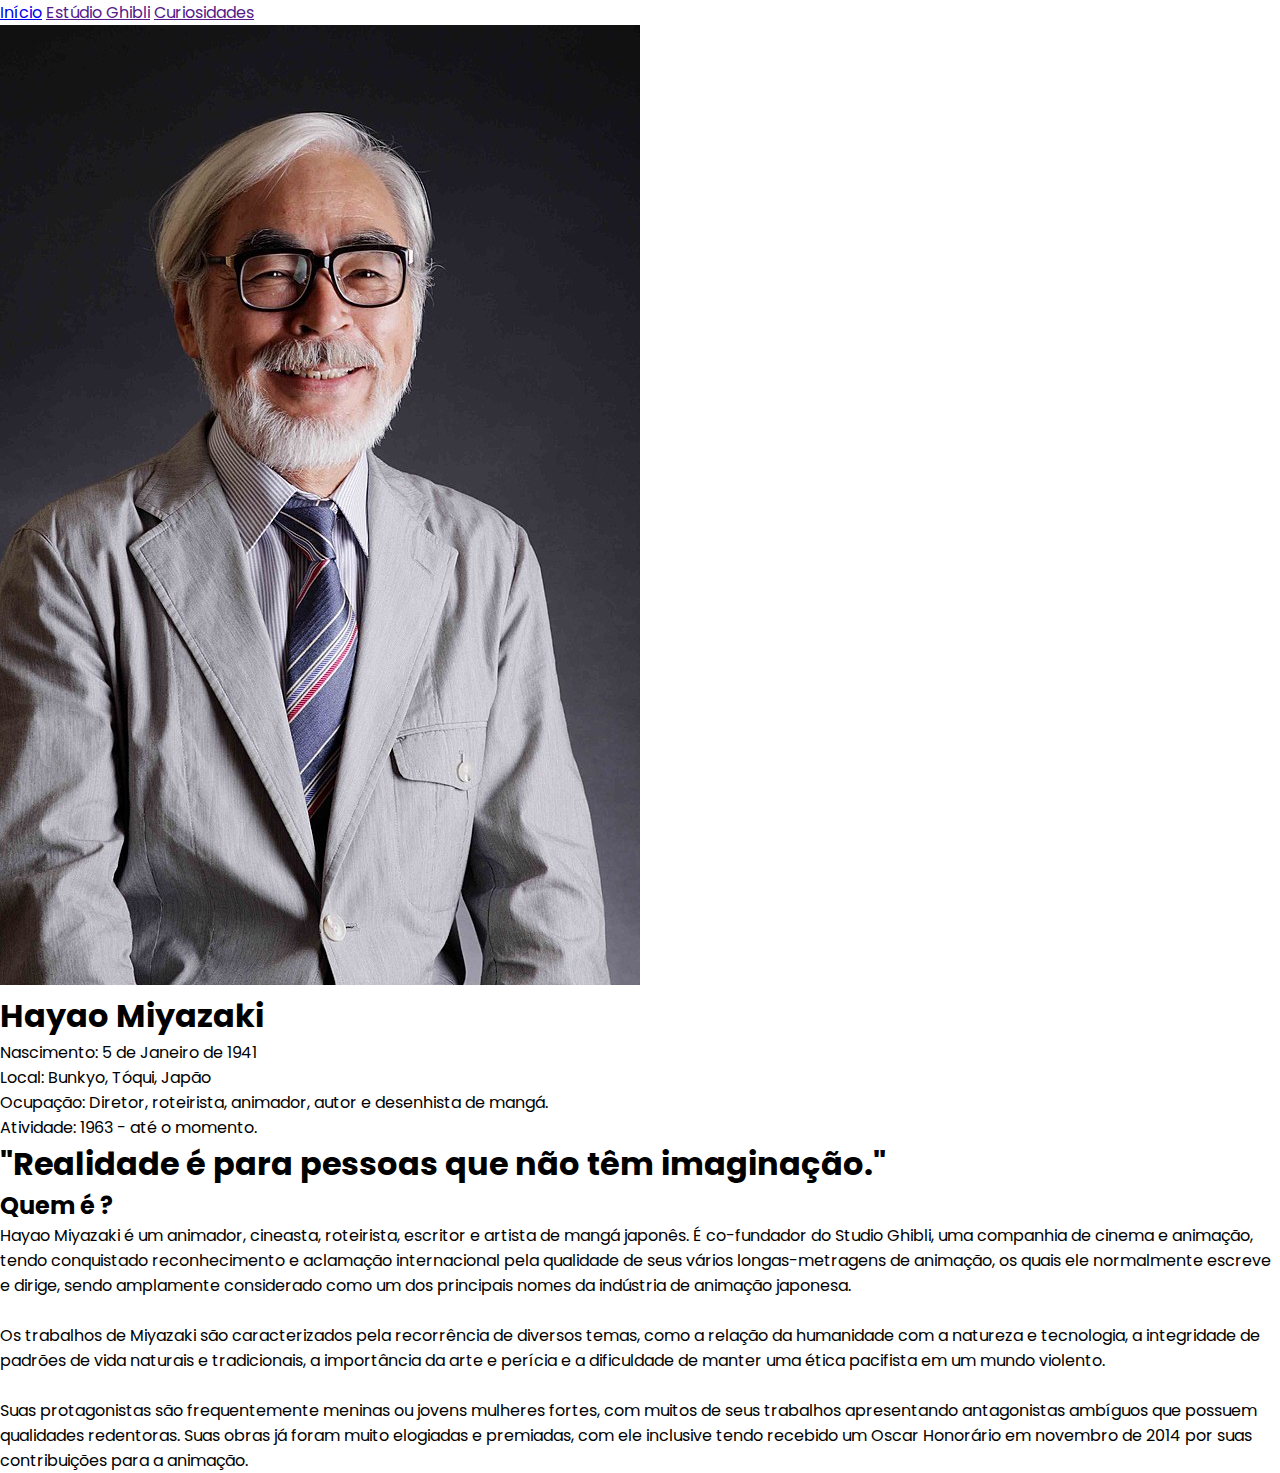
==== index-2.html @ 6c349ada "novo documento css e html da pagina do autor criados, estilos basico e fonte aplicados, parte da est" ====
<!DOCTYPE html>
<html lang="pt-br">

<head>
  <meta charset="UTF-8">
  <meta name="viewport" content="width=device-width, initial-scale=1.0">
  <link rel="stylesheet" href="./estilo-2.css">
  <link rel="preconnect" href="https://fonts.googleapis.com">
  <link rel="preconnect" href="https://fonts.googleapis.com">
  <link rel="preconnect" href="https://fonts.gstatic.com" crossorigin>
  <link href="https://fonts.googleapis.com/css2?family=Poppins:wght@300;500;700&display=swap" rel="stylesheet">
  <title>Autor</title>
</head>

<body>
  <div class="conteúdo">
    <header class="menu">
      <a href="./index.html">Início</a>
      <a href="">Estúdio Ghibli</a>
      <a href="">Curiosidades</a>
    </header>
    <img src="/assets/Hayao Myiazaki.jpg" alt="autor">
    <h1> Hayao Miyazaki</h1>
    <p>Nascimento: 5 de Janeiro de 1941</p>
    <p>Local: Bunkyo, Tóqui, Japão</p>
    <p>Ocupação: Diretor, roteirista, animador, autor e desenhista de mangá.</p>
    <p>Atividade: 1963 - até o momento.</p>
  </div>
  <h1>"Realidade é para pessoas que não têm imaginação."</h1>
  <h2> Quem é ?</h2>
  <p>Hayao Miyazaki é um animador, cineasta, roteirista, escritor e artista de mangá japonês. É co-fundador do Studio Ghibli, uma companhia de cinema e animação, tendo conquistado reconhecimento e aclamação internacional pela qualidade de seus vários longas-metragens de animação, os quais ele normalmente escreve e dirige, sendo amplamente considerado como um dos principais nomes da indústria de animação japonesa.</p>
  <br>
  <p>Os trabalhos de Miyazaki são caracterizados pela recorrência de diversos temas, como a relação da humanidade com a natureza e tecnologia, a integridade de padrões de vida naturais e tradicionais, a importância da arte e perícia e a dificuldade de manter uma ética pacifista em um mundo violento.</p>
  <br>
  <p>Suas protagonistas são frequentemente meninas ou jovens mulheres fortes, com muitos de seus trabalhos apresentando antagonistas ambíguos que possuem qualidades redentoras. Suas obras já foram muito elogiadas e premiadas, com ele inclusive tendo recebido um Oscar Honorário em novembro de 2014 por suas contribuições para a animação.</p>
</body>

</html>
---- estilo-2.css ----
* {
  padding: 0;
  margin: 0;
  box-sizing: border-box;
  font-family: "Poppins", sans-serif;
}
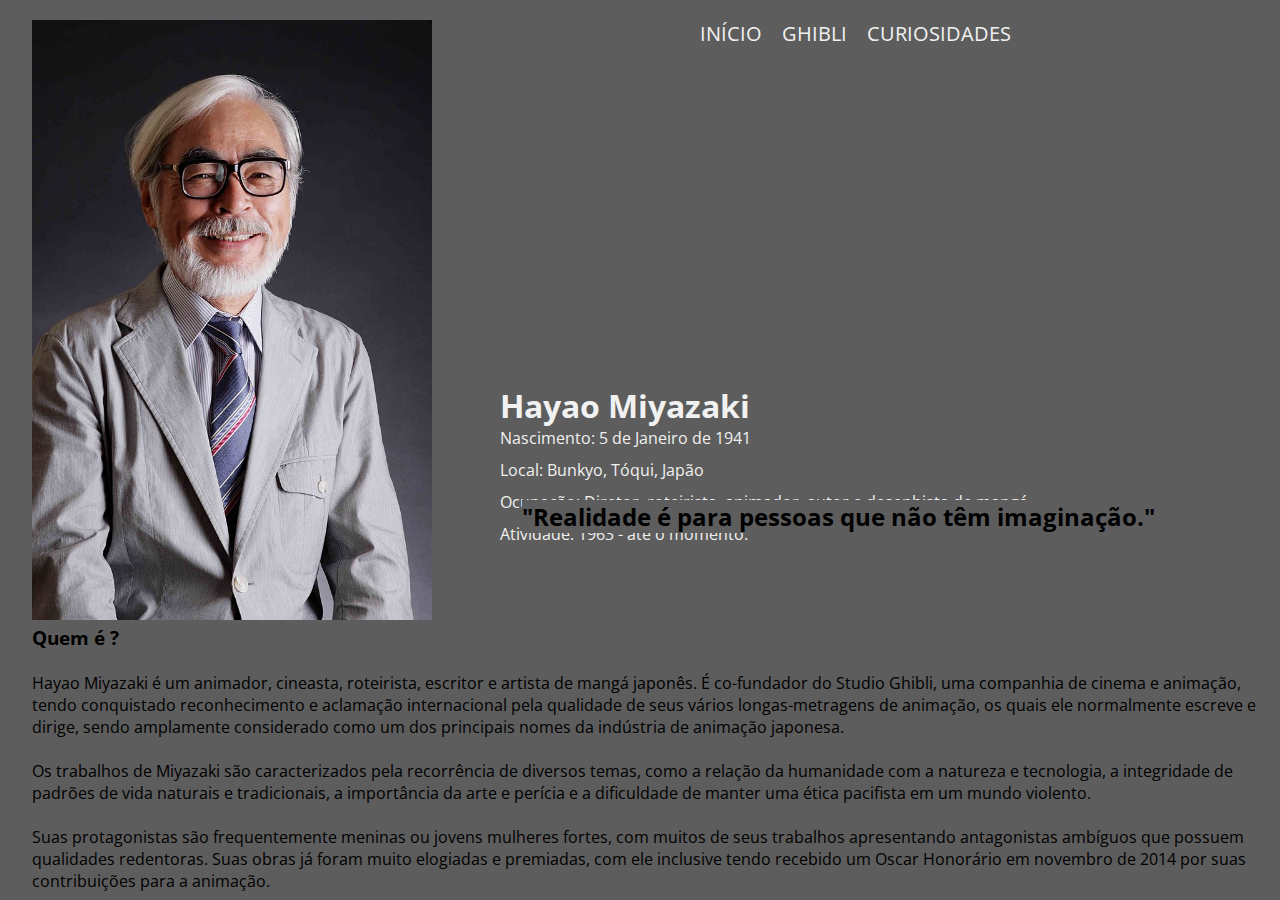
==== commit 02227c5b: "site do autor finalizado" ====
--- a/index-2.html
+++ b/index-2.html
@@ -6,33 +6,39 @@
   <meta name="viewport" content="width=device-width, initial-scale=1.0">
   <link rel="stylesheet" href="./estilo-2.css">
   <link rel="preconnect" href="https://fonts.googleapis.com">
-  <link rel="preconnect" href="https://fonts.googleapis.com">
   <link rel="preconnect" href="https://fonts.gstatic.com" crossorigin>
-  <link href="https://fonts.googleapis.com/css2?family=Poppins:wght@300;500;700&display=swap" rel="stylesheet">
+  <link href="https://fonts.googleapis.com/css2?family=Open+Sans:wght@300;500;700&display=swap" rel="stylesheet">
   <title>Autor</title>
 </head>
 
 <body>
-  <div class="conteúdo">
+  <main class="wrapper">
     <header class="menu">
       <a href="./index.html">Início</a>
-      <a href="">Estúdio Ghibli</a>
+      <a href="">Ghibli</a>
       <a href="">Curiosidades</a>
     </header>
-    <img src="/assets/Hayao Myiazaki.jpg" alt="autor">
-    <h1> Hayao Miyazaki</h1>
-    <p>Nascimento: 5 de Janeiro de 1941</p>
-    <p>Local: Bunkyo, Tóqui, Japão</p>
-    <p>Ocupação: Diretor, roteirista, animador, autor e desenhista de mangá.</p>
-    <p>Atividade: 1963 - até o momento.</p>
-  </div>
-  <h1>"Realidade é para pessoas que não têm imaginação."</h1>
-  <h2> Quem é ?</h2>
-  <p>Hayao Miyazaki é um animador, cineasta, roteirista, escritor e artista de mangá japonês. É co-fundador do Studio Ghibli, uma companhia de cinema e animação, tendo conquistado reconhecimento e aclamação internacional pela qualidade de seus vários longas-metragens de animação, os quais ele normalmente escreve e dirige, sendo amplamente considerado como um dos principais nomes da indústria de animação japonesa.</p>
-  <br>
-  <p>Os trabalhos de Miyazaki são caracterizados pela recorrência de diversos temas, como a relação da humanidade com a natureza e tecnologia, a integridade de padrões de vida naturais e tradicionais, a importância da arte e perícia e a dificuldade de manter uma ética pacifista em um mundo violento.</p>
-  <br>
-  <p>Suas protagonistas são frequentemente meninas ou jovens mulheres fortes, com muitos de seus trabalhos apresentando antagonistas ambíguos que possuem qualidades redentoras. Suas obras já foram muito elogiadas e premiadas, com ele inclusive tendo recebido um Oscar Honorário em novembro de 2014 por suas contribuições para a animação.</p>
+    <section class="content">
+      <img src="/assets/Hayao Myiazaki.jpg" alt="autor">
+      <div class="textos">
+        <h1> Hayao Miyazaki</h1>
+        <p>Nascimento: 5 de Janeiro de 1941</p>
+        <p>Local: Bunkyo, Tóqui, Japão</p>
+        <p>Ocupação: Diretor, roteirista, animador, autor e desenhista de mangá.</p>
+        <p>Atividade: 1963 - até o momento.</p>
+      </div>
+    </section>
+    <h2>"Realidade é para pessoas que não têm imaginação."</h2>
+    <div class="descricao">
+      <h3> Quem é ?</h3>
+      <br>
+      <p>Hayao Miyazaki é um animador, cineasta, roteirista, escritor e artista de mangá japonês. É co-fundador do Studio Ghibli, uma companhia de cinema e animação, tendo conquistado reconhecimento e aclamação internacional pela qualidade de seus vários longas-metragens de animação, os quais ele normalmente escreve e dirige, sendo amplamente considerado como um dos principais nomes da indústria de animação japonesa.</p>
+      <br>
+      <p>Os trabalhos de Miyazaki são caracterizados pela recorrência de diversos temas, como a relação da humanidade com a natureza e tecnologia, a integridade de padrões de vida naturais e tradicionais, a importância da arte e perícia e a dificuldade de manter uma ética pacifista em um mundo violento.</p>
+      <br>
+      <p>Suas protagonistas são frequentemente meninas ou jovens mulheres fortes, com muitos de seus trabalhos apresentando antagonistas ambíguos que possuem qualidades redentoras. Suas obras já foram muito elogiadas e premiadas, com ele inclusive tendo recebido um Oscar Honorário em novembro de 2014 por suas contribuições para a animação.</p>
+    </div>
 </body>
+</main>
 
 </html>--- a/estilo-2.css
+++ b/estilo-2.css
@@ -2,5 +2,60 @@
   padding: 0;
   margin: 0;
   box-sizing: border-box;
-  font-family: "Poppins", sans-serif;
+  font-family: "Open Sans", sans-serif;
+  background-color: rgba(93, 93, 93);
 }
+
+a {
+  text-decoration: none;
+  color: #f1f1f1;
+  font-size: 20px;
+}
+
+.content {
+  display: inline-block;
+}
+
+.menu {
+  display: inline-block;
+  position: absolute;
+  left: 700px;
+  word-spacing: 1rem;
+  margin-top: 20px;
+  text-transform: uppercase;
+  color: #f1f1f1;
+}
+
+.textos {
+  position: absolute;
+  bottom: 350px;
+  left: 500px;
+  font-size: 16px;
+  color: #f1f1f1;
+  line-height: 32px;
+}
+
+.hayao {
+  display: inline-block;
+  position: absolute;
+  font-size: 42px;
+  bottom: 450px;
+  left: 500px;
+}
+
+img {
+  height: 600px;
+  margin-left: 32px;
+  margin-top: 20px;
+}
+
+h2 {
+  display: inline-block;
+  position: absolute;
+  margin-left: 90px;
+  margin-top: 500px;
+}
+
+.descricao {
+  margin-left: 32px;
+}
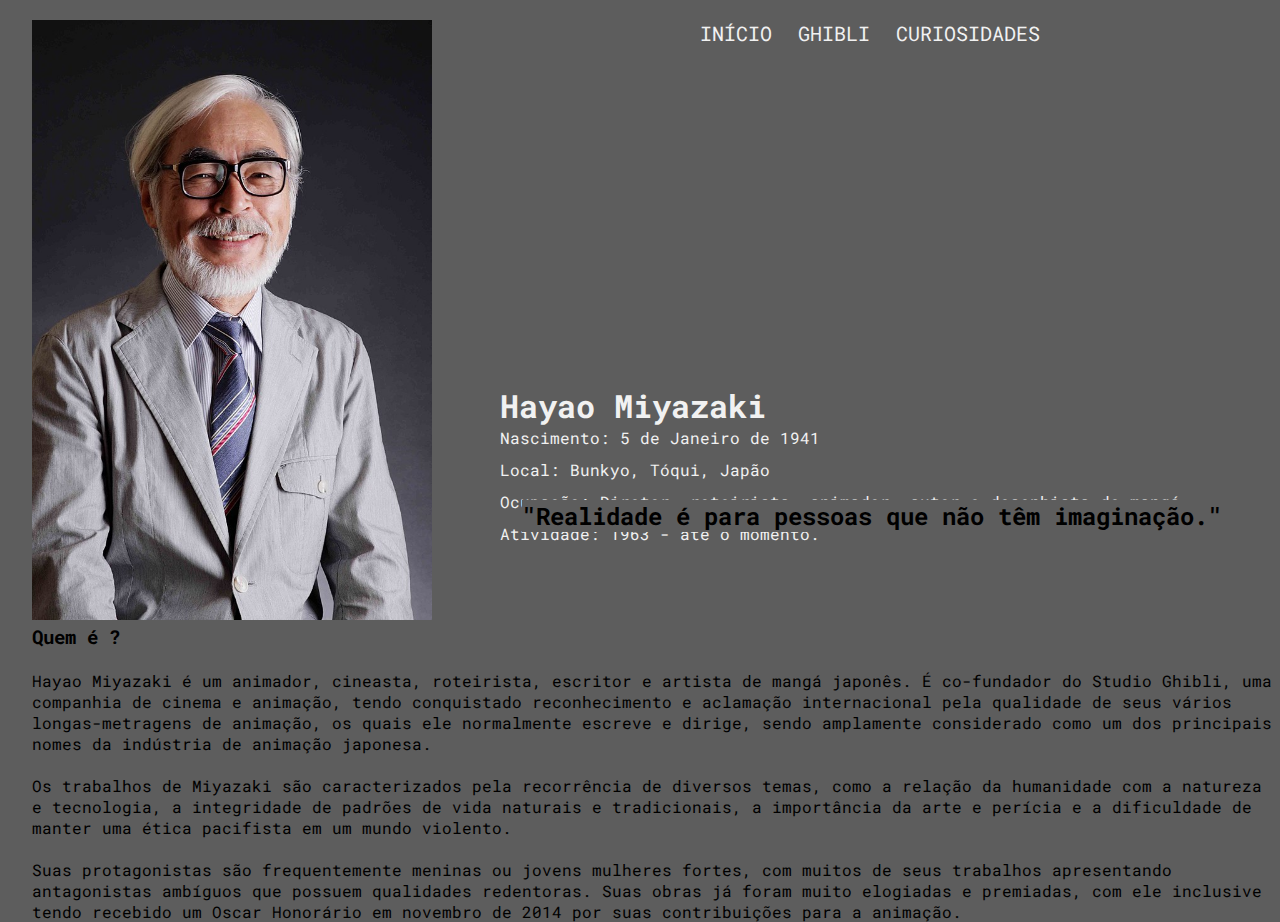
==== commit 0a193eb4: "Documento da ghibli criado, estrutura html finalizada, inicio do css" ====
--- a/index-2.html
+++ b/index-2.html
@@ -7,7 +7,7 @@
   <link rel="stylesheet" href="./estilo-2.css">
   <link rel="preconnect" href="https://fonts.googleapis.com">
   <link rel="preconnect" href="https://fonts.gstatic.com" crossorigin>
-  <link href="https://fonts.googleapis.com/css2?family=Open+Sans:wght@300;500;700&display=swap" rel="stylesheet">
+  <link href="https://fonts.googleapis.com/css2?family=Roboto+Mono:ital,wght@0,600;0,700;1,300&display=swap" rel="stylesheet">
   <title>Autor</title>
 </head>
 
@@ -15,7 +15,7 @@
   <main class="wrapper">
     <header class="menu">
       <a href="./index.html">Início</a>
-      <a href="">Ghibli</a>
+      <a href="./index-3.html">Ghibli</a>
       <a href="">Curiosidades</a>
     </header>
     <section class="content">
--- a/estilo-2.css
+++ b/estilo-2.css
@@ -2,7 +2,7 @@
   padding: 0;
   margin: 0;
   box-sizing: border-box;
-  font-family: "Open Sans", sans-serif;
+  font-family: "Roboto Mono", sans-serif;
   background-color: rgba(93, 93, 93);
 }
 
